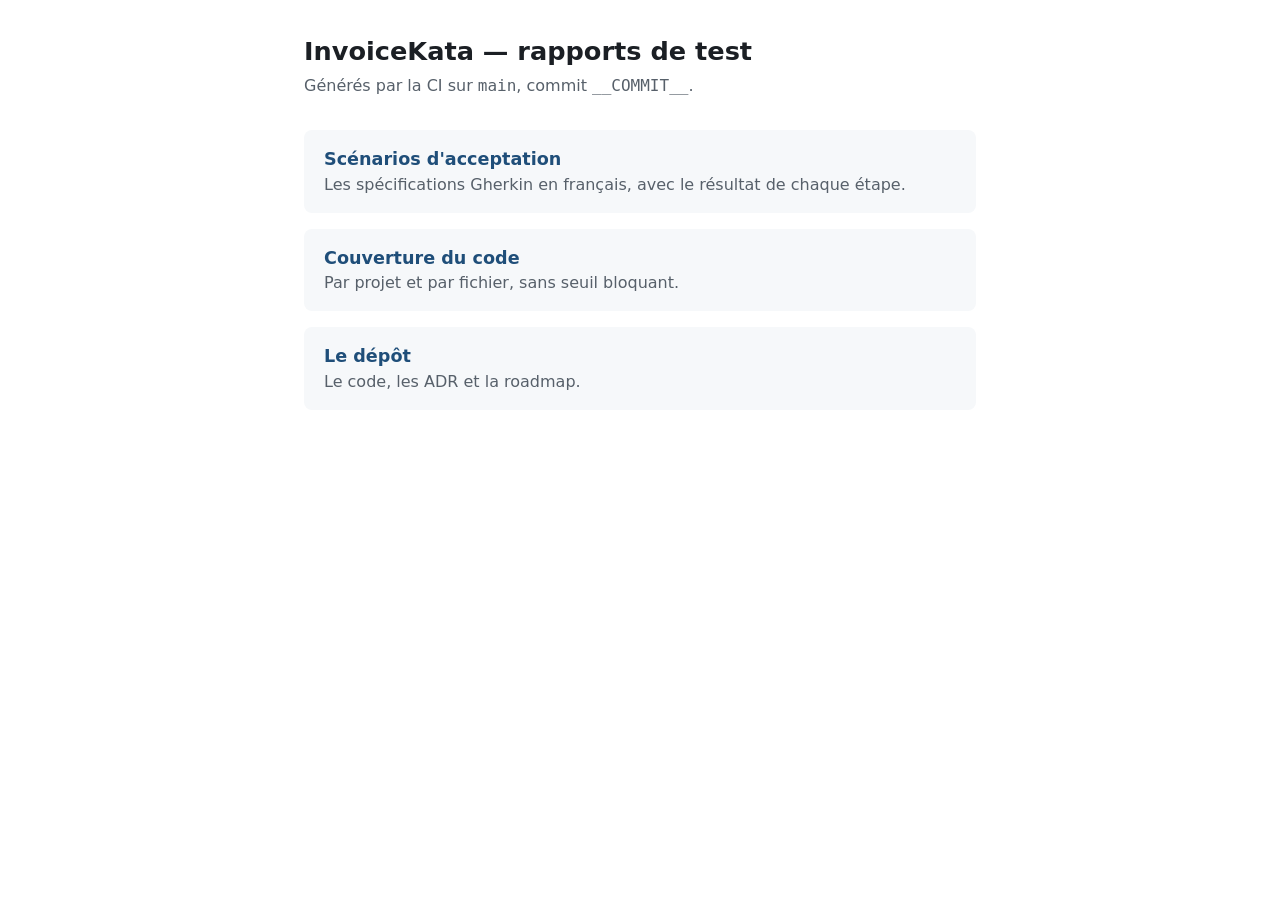
==== .github/pages/index.html @ e6eaf311 "ci: publish test reports on GitHub Pages The Gherkin scenarios in French and the coverage report are" ====
<!doctype html>
<html lang="fr">
<head>
  <meta charset="utf-8">
  <meta name="viewport" content="width=device-width, initial-scale=1">
  <title>InvoiceKata — rapports de test</title>
  <style>
    :root { --fg: #1b1f24; --muted: #57606a; --bg: #ffffff; --card: #f6f8fa; --accent: #1f4e79; }
    @media (prefers-color-scheme: dark) {
      :root { --fg: #e6edf3; --muted: #8d96a0; --bg: #0d1117; --card: #161b22; --accent: #79b8ff; }
    }
    body { margin: 0; padding: 2rem 1rem; background: var(--bg); color: var(--fg);
           font: 16px/1.5 system-ui, -apple-system, "Segoe UI", sans-serif; }
    main { max-width: 42rem; margin: 0 auto; }
    h1 { margin: 0 0 .25rem; font-size: 1.6rem; }
    p.meta { margin: 0 0 2rem; color: var(--muted); }
    a.card { display: block; padding: 1rem 1.25rem; margin-bottom: 1rem; border-radius: .5rem;
             background: var(--card); color: var(--fg); text-decoration: none; }
    a.card strong { color: var(--accent); display: block; font-size: 1.1rem; }
    a.card span { color: var(--muted); }
  </style>
</head>
<body>
  <main>
    <h1>InvoiceKata — rapports de test</h1>
    <p class="meta">Générés par la CI sur <code>main</code>, commit <code>__COMMIT__</code>.</p>
    <a class="card" href="scenarios.html">
      <strong>Scénarios d'acceptation</strong>
      <span>Les spécifications Gherkin en français, avec le résultat de chaque étape.</span>
    </a>
    <a class="card" href="coverage/index.html">
      <strong>Couverture du code</strong>
      <span>Par projet et par fichier, sans seuil bloquant.</span>
    </a>
    <a class="card" href="https://github.com/SamirZebbouche/InvoiceKata">
      <strong>Le dépôt</strong>
      <span>Le code, les ADR et la roadmap.</span>
    </a>
  </main>
</body>
</html>
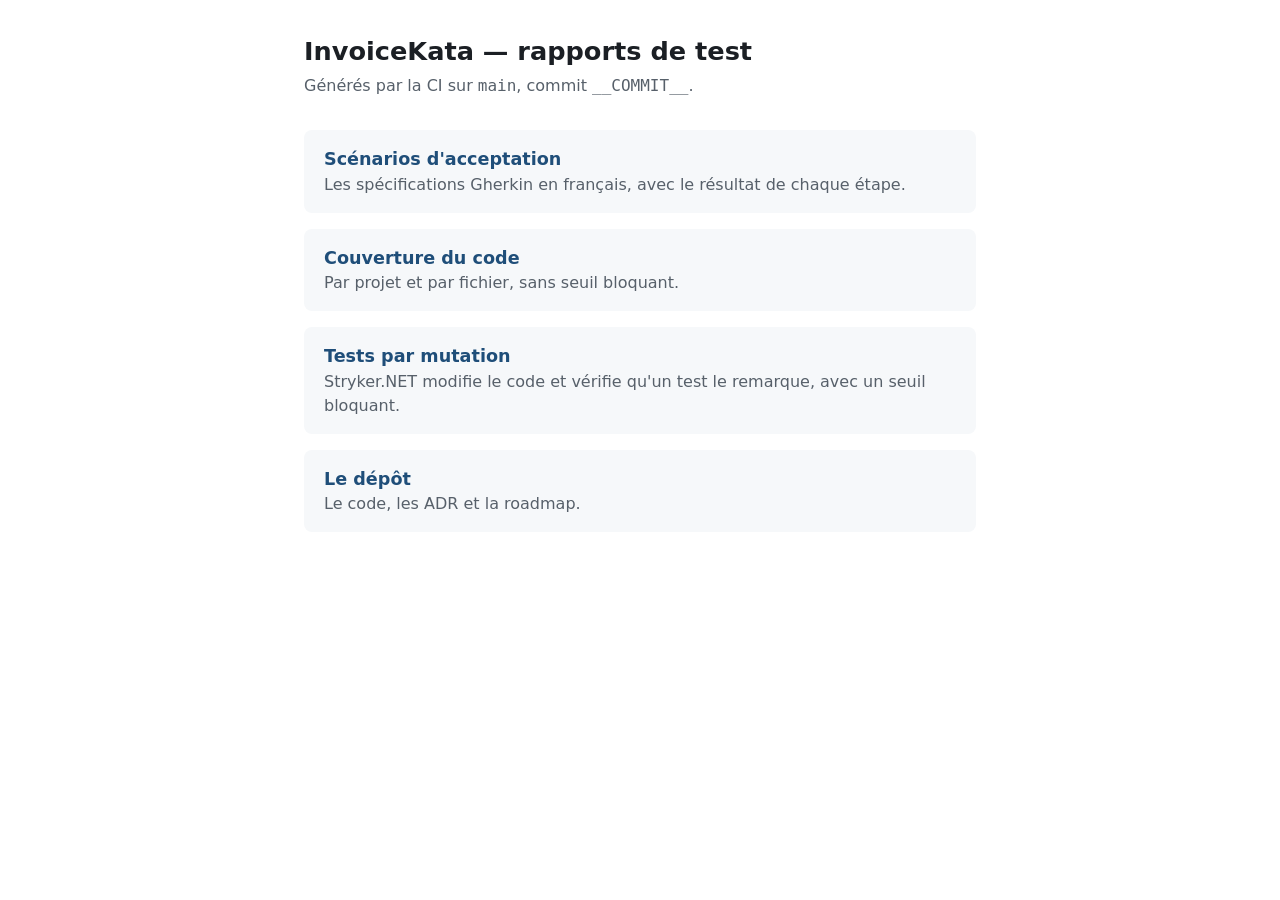
==== commit 785d98aa: "ci: add mutation testing to the harness, blocking below 70 % The owner wants Stryker.NET on the same" ====
--- a/.github/pages/index.html
+++ b/.github/pages/index.html
@@ -32,6 +32,10 @@
       <strong>Couverture du code</strong>
       <span>Par projet et par fichier, sans seuil bloquant.</span>
     </a>
+    <a class="card" href="mutation/index.html">
+      <strong>Tests par mutation</strong>
+      <span>Stryker.NET modifie le code et vérifie qu'un test le remarque, avec un seuil bloquant.</span>
+    </a>
     <a class="card" href="https://github.com/SamirZebbouche/InvoiceKata">
       <strong>Le dépôt</strong>
       <span>Le code, les ADR et la roadmap.</span>
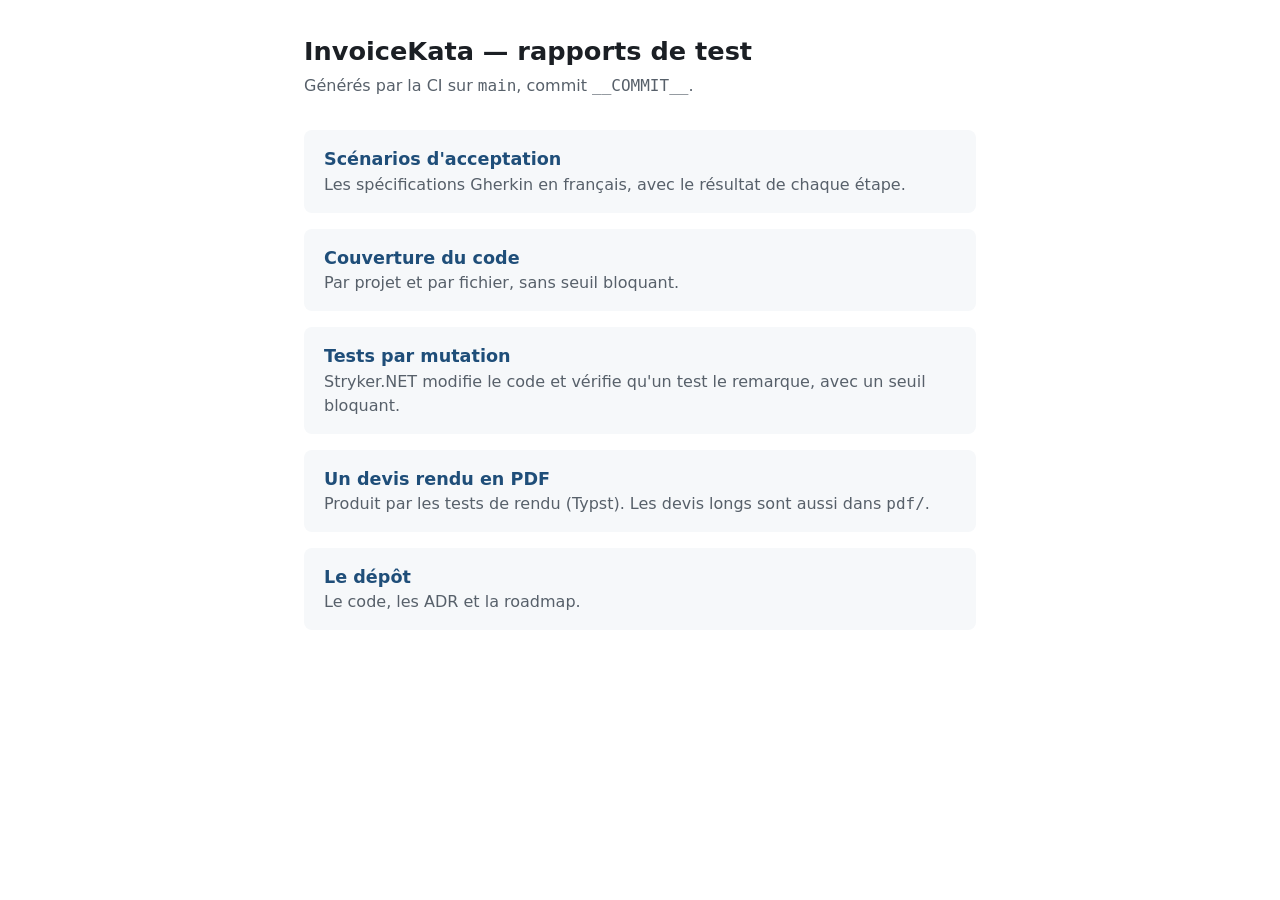
==== commit 1fffc8e5: "feat: download the PDF of a finalized quote, rendered in the CI too GET /issuers/{issuerId}/quotes/{" ====
--- a/.github/pages/index.html
+++ b/.github/pages/index.html
@@ -36,6 +36,10 @@
       <strong>Tests par mutation</strong>
       <span>Stryker.NET modifie le code et vérifie qu'un test le remarque, avec un seuil bloquant.</span>
     </a>
+    <a class="card" href="pdf/devis.pdf">
+      <strong>Un devis rendu en PDF</strong>
+      <span>Produit par les tests de rendu (Typst). Les devis longs sont aussi dans <code>pdf/</code>.</span>
+    </a>
     <a class="card" href="https://github.com/SamirZebbouche/InvoiceKata">
       <strong>Le dépôt</strong>
       <span>Le code, les ADR et la roadmap.</span>
